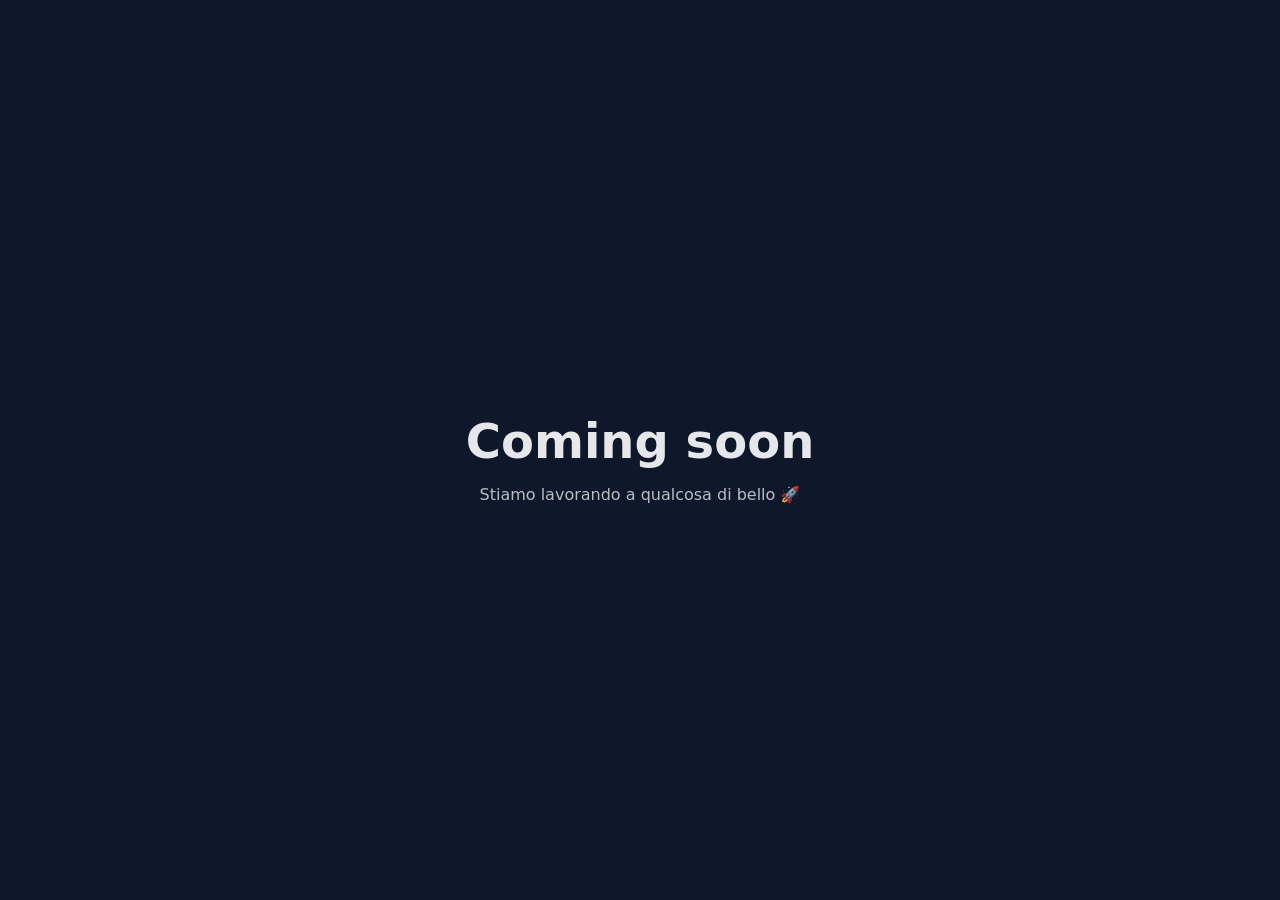
==== index.html @ 323e0aab "Create index.html for coming soon page Initial HTML structure for a coming soon page with styling." ====
<!DOCTYPE html>
<html lang="it">
<head>
  <meta charset="UTF-8" />
  <title>Coming Soon</title>
  <meta name="viewport" content="width=device-width, initial-scale=1" />
  <style>
    body {
      font-family: system-ui, -apple-system, BlinkMacSystemFont, sans-serif;
      background: #0f172a;
      color: #e5e7eb;
      display: flex;
      align-items: center;
      justify-content: center;
      height: 100vh;
      margin: 0;
    }
    .box {
      text-align: center;
    }
    h1 {
      font-size: 3rem;
      margin-bottom: 0.5rem;
    }
    p {
      opacity: 0.8;
    }
  </style>
</head>
<body>
  <div class="box">
    <h1>Coming soon</h1>
    <p>Stiamo lavorando a qualcosa di bello 🚀</p>
  </div>
</body>
</html>
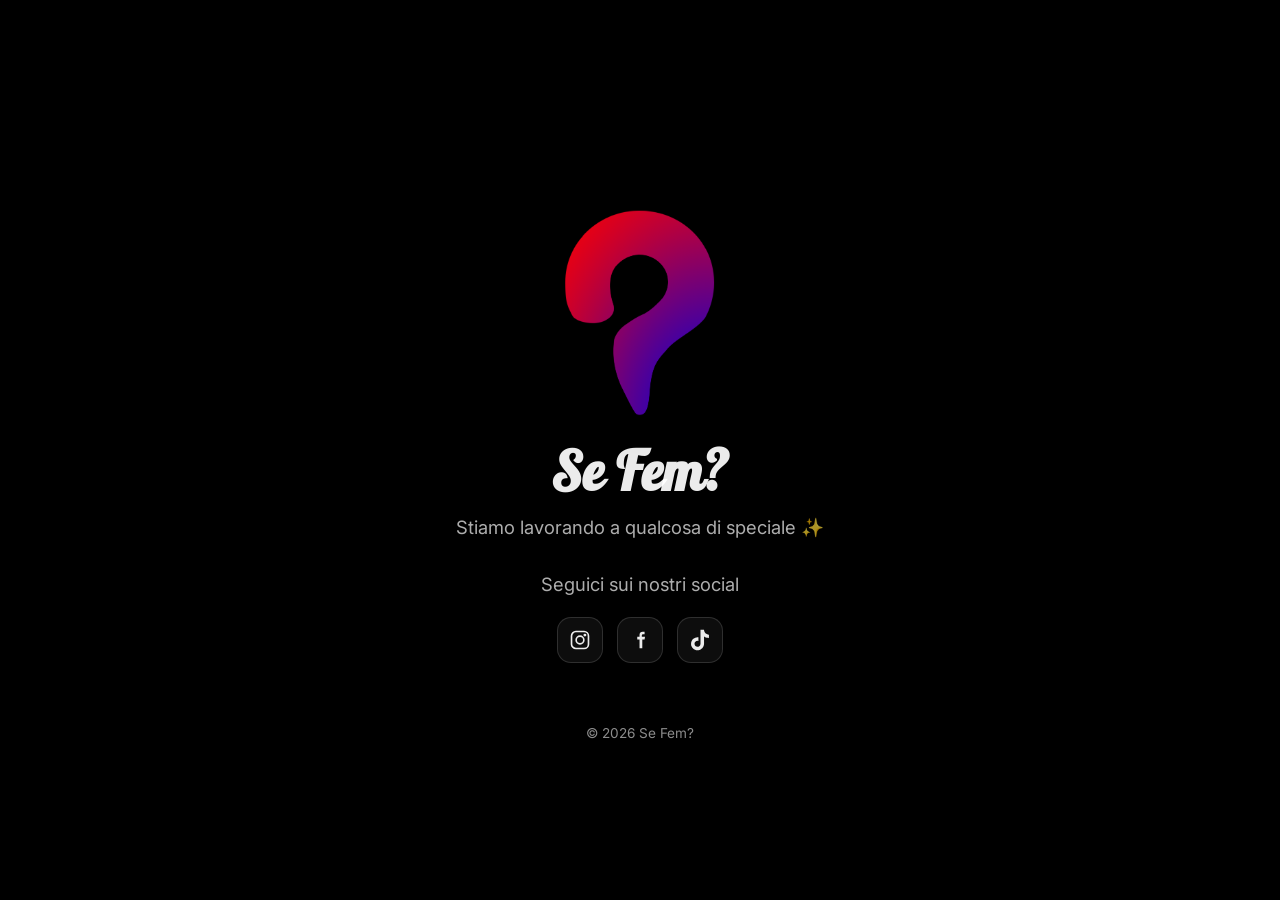
==== commit 9ca3d31a: "review coming-soon page" ====
--- a/index.html
+++ b/index.html
@@ -1,36 +1,170 @@
-<!DOCTYPE html>
+<!doctype html>
 <html lang="it">
 <head>
-  <meta charset="UTF-8" />
-  <title>Coming Soon</title>
+  <meta charset="utf-8" />
   <meta name="viewport" content="width=device-width, initial-scale=1" />
+
+  <title>Se Fem? — Coming soon</title>
+  <meta name="description" content="Se Fem? — Coming soon." />
+
+  <!-- Fonts: Lobster (brand) + Inter (body) -->
+  <link rel="preconnect" href="https://fonts.googleapis.com">
+  <link rel="preconnect" href="https://fonts.gstatic.com" crossorigin>
+  <link href="https://fonts.googleapis.com/css2?family=Inter:wght@300;400;500;600&family=Lobster&display=swap" rel="stylesheet">
+
   <style>
-    body {
-      font-family: system-ui, -apple-system, BlinkMacSystemFont, sans-serif;
-      background: #0f172a;
-      color: #e5e7eb;
-      display: flex;
-      align-items: center;
-      justify-content: center;
-      height: 100vh;
+    :root{
+      --bg: #000;
+      --card: rgba(255,255,255,.06);
+      --text: rgba(255,255,255,.92);
+      --muted: rgba(255,255,255,.68);
+      --ring: rgba(255,255,255,.14);
+      --shadow: 0 18px 60px rgba(0,0,0,.45);
+      --radius: 22px;
+    }
+
+    *{ box-sizing: border-box; }
+    html, body { height: 100%; }
+    body{
       margin: 0;
+      font-family: Inter, system-ui, -apple-system, Segoe UI, Roboto, Arial, sans-serif;
+      color: var(--text);
+      background: var(--bg);
+      display: grid;
+      place-items: center;
+      padding: 28px 16px;
     }
-    .box {
+
+    .wrap{
+      width: min(760px, 100%);
+      display: grid;
+      gap: 18px;
+    }
+
+    .card{
+      padding: clamp(22px, 4vw, 44px);
       text-align: center;
     }
-    h1 {
-      font-size: 3rem;
-      margin-bottom: 0.5rem;
+
+    .logo{
+      width: min(220px, 60vw);
+      height: auto;
+      display: block;
+      margin: 0 auto 14px auto;
+      filter: drop-shadow(0 10px 24px rgba(0,0,0,.35));
     }
-    p {
-      opacity: 0.8;
+
+    .brand{
+      font-family: Lobster, cursive;
+      font-size: clamp(2.4rem, 6vw, 3.4rem);
+      letter-spacing: .3px;
+      margin: 4px 0 8px 0;
+    }
+
+    .subtitle{
+      margin: 0 auto;
+      color: var(--muted);
+      font-size: clamp(1rem, 2.2vw, 1.15rem);
+      line-height: 1.55;
+      max-width: 46ch;
+    }
+
+    .social{
+      margin-top: 18px;
+      display: flex;
+      justify-content: center;
+      gap: 14px;
+    }
+
+    .social a{
+      width: 46px;
+      height: 46px;
+      display: grid;
+      place-items: center;
+      border-radius: 14px;
+      border: 1px solid var(--ring);
+      background: rgba(255,255,255,.05);
+      color: var(--text);
+      text-decoration: none;
+      transition: transform .15s ease, background .15s ease, border-color .15s ease;
+    }
+
+    .social a:hover{
+      transform: translateY(-2px);
+      background: rgba(255,255,255,.09);
+      border-color: rgba(255,255,255,.22);
+    }
+
+    .social svg{ width: 22px; height: 22px; }
+
+    footer{
+      text-align: center;
+      color: rgba(255,255,255,.55);
+      font-size: .85rem;
+    }
+
+    .sr-only{
+      position: absolute;
+      width: 1px;
+      height: 1px;
+      padding: 0;
+      margin: -1px;
+      overflow: hidden;
+      clip: rect(0, 0, 0, 0);
+      white-space: nowrap;
+      border: 0;
     }
   </style>
 </head>
+
 <body>
-  <div class="box">
-    <h1>Coming soon</h1>
-    <p>Stiamo lavorando a qualcosa di bello 🚀</p>
-  </div>
+<main class="wrap">
+  <section class="card" aria-label="Se Fem coming soon">
+    <!-- Metti il tuo logo qui: logo.png o logo.svg nella stessa cartella -->
+    <img class="logo" src="sefem.svg" alt="Se Fem? logo" />
+
+    <h1 class="brand">Se Fem?</h1>
+    <p class="subtitle">
+      Stiamo lavorando a qualcosa di speciale ✨
+      <br><br>Seguici sui nostri social
+    </p>
+
+    <nav class="social" aria-label="Social Se Fem">
+      <!-- Instagram -->
+      <a href="https://instagram.com/sefem.ch" target="_blank" rel="noopener noreferrer" aria-label="Instagram">
+        <span class="sr-only">Instagram</span>
+        <svg viewBox="0 0 24 24" fill="none" aria-hidden="true">
+          <path d="M7.5 2.75h9A4.75 4.75 0 0 1 21.25 7.5v9A4.75 4.75 0 0 1 16.5 21.25h-9A4.75 4.75 0 0 1 2.75 16.5v-9A4.75 4.75 0 0 1 7.5 2.75Z" stroke="currentColor" stroke-width="1.8"/>
+          <path d="M12 16.2a4.2 4.2 0 1 0 0-8.4 4.2 4.2 0 0 0 0 8.4Z" stroke="currentColor" stroke-width="1.8"/>
+          <path d="M17.35 6.65h.01" stroke="currentColor" stroke-width="3.2" stroke-linecap="round"/>
+        </svg>
+      </a>
+
+      <!-- Facebook -->
+      <a href="https://facebook.com/sefem.ch" target="_blank" rel="noopener noreferrer" aria-label="Facebook">
+        <span class="sr-only">Facebook</span>
+        <svg viewBox="0 0 24 24" fill="none" aria-hidden="true">
+          <path d="M14 8.5V7.2c0-.9.6-1.45 1.55-1.45H17V3h-2.1C12.8 3 11.5 4.3 11.5 6.35V8.5H9v3h2.5V21h3v-9.5H17l.5-3H14Z" fill="currentColor"/>
+        </svg>
+      </a>
+
+      <!-- TikTok -->
+      <a href="https://tiktok.com/@sefem.ch" target="_blank" rel="noopener noreferrer" aria-label="TikTok">
+        <span class="sr-only">TikTok</span>
+        <svg viewBox="0 0 512 512" aria-hidden="true">
+          <path
+                  fill="currentColor"
+                  d="M412.19,118.66a109.27,109.27,0,0,1-9.45-5.5,132.87,132.87,0,0,1-24.27-20.62c-18.1-20.71-24.86-41.72-27.35-56.43h.1C349.14,23.9,350,16,350.13,16H267.69V334.78c0,4.28,0,8.51-.18,12.69,0,.52-.05,1-.08,1.56,0,.23,0,.47-.05.71,0,.06,0,.12,0,.18a70,70,0,0,1-35.22,55.56,68.8,68.8,0,0,1-34.11,9c-38.41,0-69.54-31.32-69.54-70s31.13-70,69.54-70a68.9,68.9,0,0,1,21.41,3.39l.1-83.94a153.14,153.14,0,0,0-118,34.52,161.79,161.79,0,0,0-35.3,43.53c-3.48,6-16.61,30.11-18.2,69.24-1,22.21,5.67,45.22,8.85,54.73v.2c2,5.6,9.75,24.71,22.38,40.82A167.53,167.53,0,0,0,115,470.66v-.2l.2.2C155.11,497.78,199.36,496,199.36,496c7.66-.31,33.32,0,62.46-13.81,32.32-15.31,50.72-38.12,50.72-38.12a158.46,158.46,0,0,0,27.64-45.93c7.46-19.61,9.95-43.13,9.95-52.53V176.49c1,.6,14.32,9.41,14.32,9.41s19.19,12.3,49.13,20.31c21.48,5.7,50.42,6.9,50.42,6.9V131.27C453.86,132.37,433.27,129.17,412.19,118.66Z"
+          />
+        </svg>
+
+      </a>
+    </nav>
+  </section>
+
+  <footer>
+    © 2026 Se Fem?
+  </footer>
+</main>
 </body>
 </html>
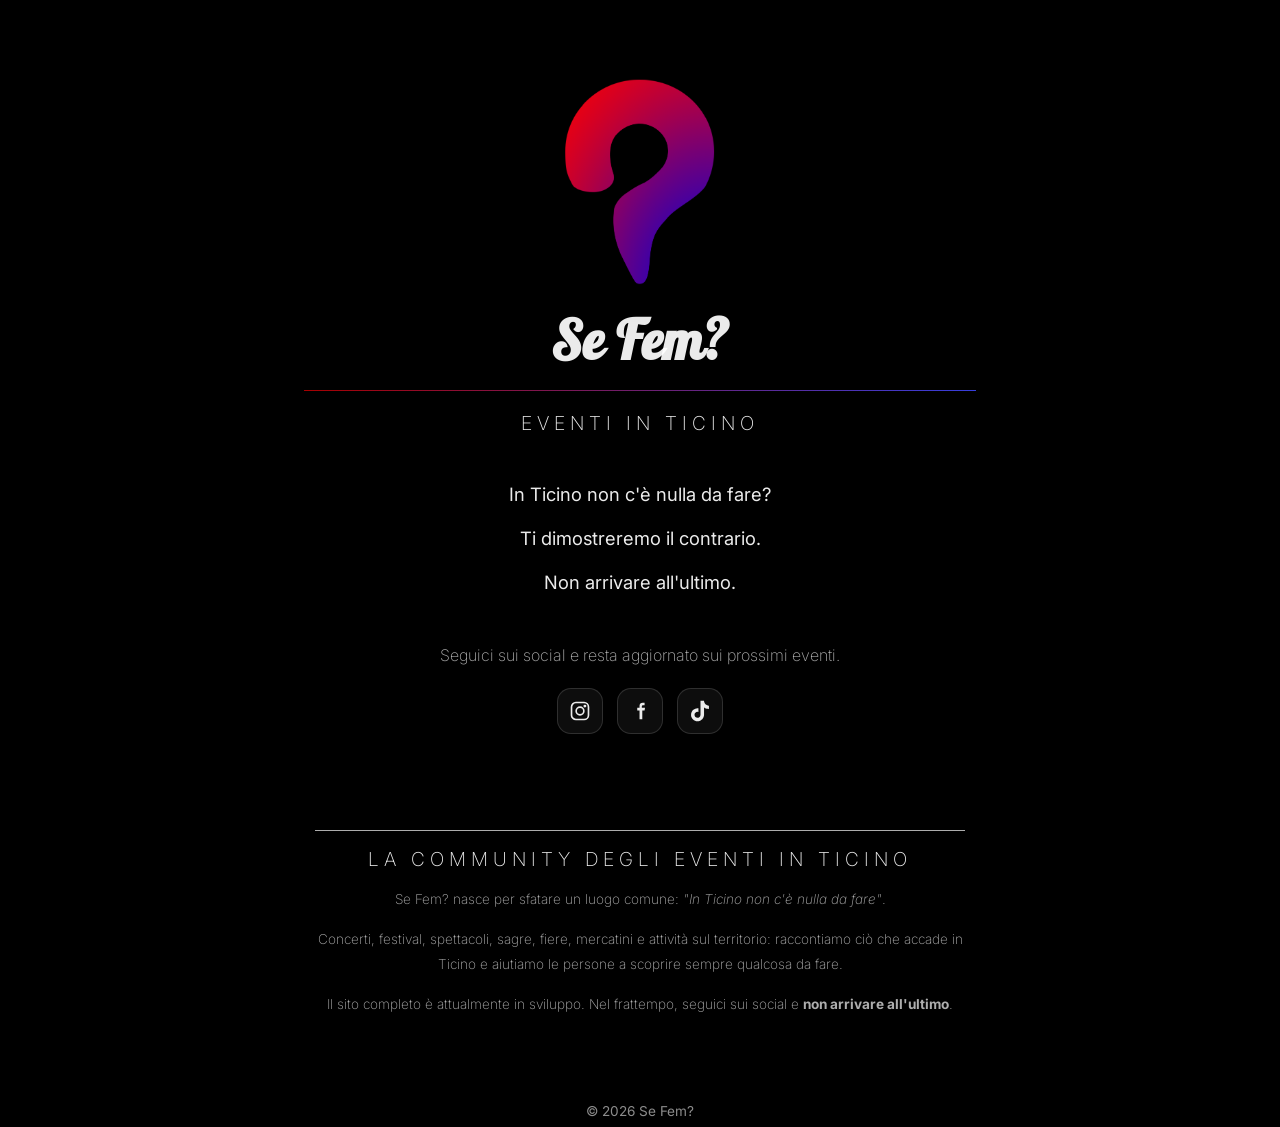
==== commit f380a770: "review coming-soon page" ====
--- a/index.html
+++ b/index.html
@@ -4,8 +4,62 @@
   <meta charset="utf-8" />
   <meta name="viewport" content="width=device-width, initial-scale=1" />
 
-  <title>Se Fem? — Coming soon</title>
-  <meta name="description" content="Se Fem? — Coming soon." />
+  <title>Se Fem? · Eventi in Ticino</title>
+  <meta name="description"
+        content="Scopri eventi, concerti, spettacoli, sagre, fiere e attività in Ticino. Se Fem? è la community che ti aiuta a trovare sempre qualcosa da fare." />
+
+  <meta name="robots" content="index,follow,max-image-preview:large" />
+
+  <link rel="canonical" href="https://www.sefem.ch/" />
+
+  <meta name="theme-color" content="#000000">
+
+  <!-- Favicons -->
+  <link rel="icon" type="image/png" href="/favicon-96x96.png" sizes="96x96" />
+  <link rel="icon" type="image/svg+xml" href="/favicon.svg" />
+  <link rel="shortcut icon" href="/favicon.ico" />
+  <link rel="apple-touch-icon" sizes="180x180" href="/apple-touch-icon.png" />
+  <meta name="apple-mobile-web-app-title" content="Se Fem?" />
+  <link rel="manifest" href="/site.webmanifest" />
+
+  <!-- Open Graph -->
+  <meta property="og:type" content="website">
+  <meta property="og:locale" content="it_CH">
+  <meta property="og:site_name" content="Se Fem?">
+  <meta property="og:title" content="Se Fem? · Eventi in Ticino">
+  <meta property="og:description"
+        content="Concerti, festival, spettacoli, sagre, fiere ed eventi in Ticino. Scopri cosa fare con Se Fem?">
+  <meta property="og:url" content="https://www.sefem.ch/">
+  <meta property="og:image" content="https://www.sefem.ch/og-image.jpg">
+  <meta property="og:image:width" content="1200">
+  <meta property="og:image:height" content="630">
+
+  <!-- Twitter / X -->
+  <meta name="twitter:card" content="summary_large_image">
+  <meta name="twitter:title" content="Se Fem? · Eventi in Ticino">
+  <meta name="twitter:description"
+        content="Scopri eventi, concerti, spettacoli, sagre e attività in Ticino.">
+  <meta name="twitter:image" content="https://www.sefem.ch/og-image.jpg">
+
+  <!-- Geo -->
+  <meta name="geo.region" content="CH-TI">
+  <meta name="geo.placename" content="Ticino">
+
+  <script type="application/ld+json">
+    {
+      "@context":"https://schema.org",
+      "@type":"Organization",
+      "name":"Se Fem?",
+      "url":"https://www.sefem.ch/",
+      "logo":"https://www.sefem.ch/web-app-manifest-512x512.png",
+      "sameAs":[
+        "https://www.instagram.com/sefem.ch/",
+        "https://www.facebook.com/sefem.ch",
+        "https://www.tiktok.com/@sefem.ch",
+        "https://www.threads.com/@sefem.ch"
+      ]
+    }
+  </script>
 
   <!-- Fonts: Lobster (brand) + Inter (body) -->
   <link rel="preconnect" href="https://fonts.googleapis.com">
@@ -21,6 +75,14 @@
       --ring: rgba(255,255,255,.14);
       --shadow: 0 18px 60px rgba(0,0,0,.45);
       --radius: 22px;
+
+      --sfem-red: #B90001;
+      --sfem-blue: #3D45F6;
+      --sfem-grad: linear-gradient(
+              90deg,
+              var(--sfem-red) 0%,
+              var(--sfem-blue) 100%
+      );
     }
 
     *{ box-sizing: border-box; }
@@ -56,17 +118,54 @@
 
     .brand{
       font-family: Lobster, cursive;
-      font-size: clamp(2.4rem, 6vw, 3.4rem);
+      font-size: clamp(3rem, 6vw, 3.4rem);
+      margin: 4px 0 8px 0;
       letter-spacing: .3px;
-      margin: 4px 0 8px 0;
     }
 
     .subtitle{
-      margin: 0 auto;
+      margin: 3rem auto 3rem;
+      color: var(--text);
+      font-size: clamp(1rem, 2.2vw, 1.15rem);
+      max-width: 46ch;
+    }
+
+    .seo-content{
+      max-width: 650px;
+      margin: 3rem auto 0;
+      text-align: center;
+    }
+
+    .brand-divider{
+      height: 1px;
+      margin: 1rem auto 1.25rem;
+      border: 0;
+      background: var(--sfem-grad);
+      opacity: .9;
+    }
+
+    .mt-8{
+      border-top: 1px solid var(--muted) ;
+      margin-top: 6rem;
+    }
+
+    h2{
+      font-size: 1.2rem;
+      font-weight: 200;
+      margin-bottom: 1rem;
+      text-transform: uppercase;
+      letter-spacing: 5px;
+    }
+
+    .seo-content p{
       color: var(--muted);
-      font-size: clamp(1rem, 2.2vw, 1.15rem);
-      line-height: 1.55;
-      max-width: 46ch;
+      line-height: 1.8;
+      margin: 0 0 1rem 0;
+      font-weight: 200;
+    }
+
+    .text-small{
+      font-size: .85rem;
     }
 
     .social{
@@ -101,6 +200,7 @@
       text-align: center;
       color: rgba(255,255,255,.55);
       font-size: .85rem;
+      padding: .5rem;
     }
 
     .sr-only{
@@ -124,10 +224,22 @@
     <img class="logo" src="sefem.svg" alt="Se Fem? logo" />
 
     <h1 class="brand">Se Fem?</h1>
+    <hr class="brand-divider">
+    <h2>Eventi in Ticino</h2>
+
     <p class="subtitle">
-      Stiamo lavorando a qualcosa di speciale ✨
-      <br><br>Seguici sui nostri social
+      In Ticino non c'è nulla da fare?
+      <br><br>
+      Ti dimostreremo il contrario.
+      <br><br>
+      Non arrivare all'ultimo.
     </p>
+
+    <section class="seo-content">
+      <p>
+        Seguici sui social e resta aggiornato sui prossimi eventi.
+      </p>
+    </section>
 
     <nav class="social" aria-label="Social Se Fem">
       <!-- Instagram -->
@@ -160,7 +272,29 @@
 
       </a>
     </nav>
+
+    <section class="seo-content mt-8">
+      <h2>La community degli eventi in Ticino</h2>
+
+      <p class="text-small">
+        Se Fem? nasce per sfatare un luogo comune:
+        <em>"In Ticino non c'è nulla da fare"</em>.
+      </p>
+
+      <p class="text-small">
+        Concerti, festival, spettacoli, sagre, fiere, mercatini e attività sul territorio:
+        raccontiamo ciò che accade in Ticino e aiutiamo le persone a scoprire sempre qualcosa da fare.
+      </p>
+
+      <p class="text-small">
+        Il sito completo è attualmente in sviluppo.
+        Nel frattempo, seguici sui social e <strong>non arrivare all'ultimo</strong>.
+      </p>
+    </section>
+
   </section>
+
+
 
   <footer>
     © 2026 Se Fem?
